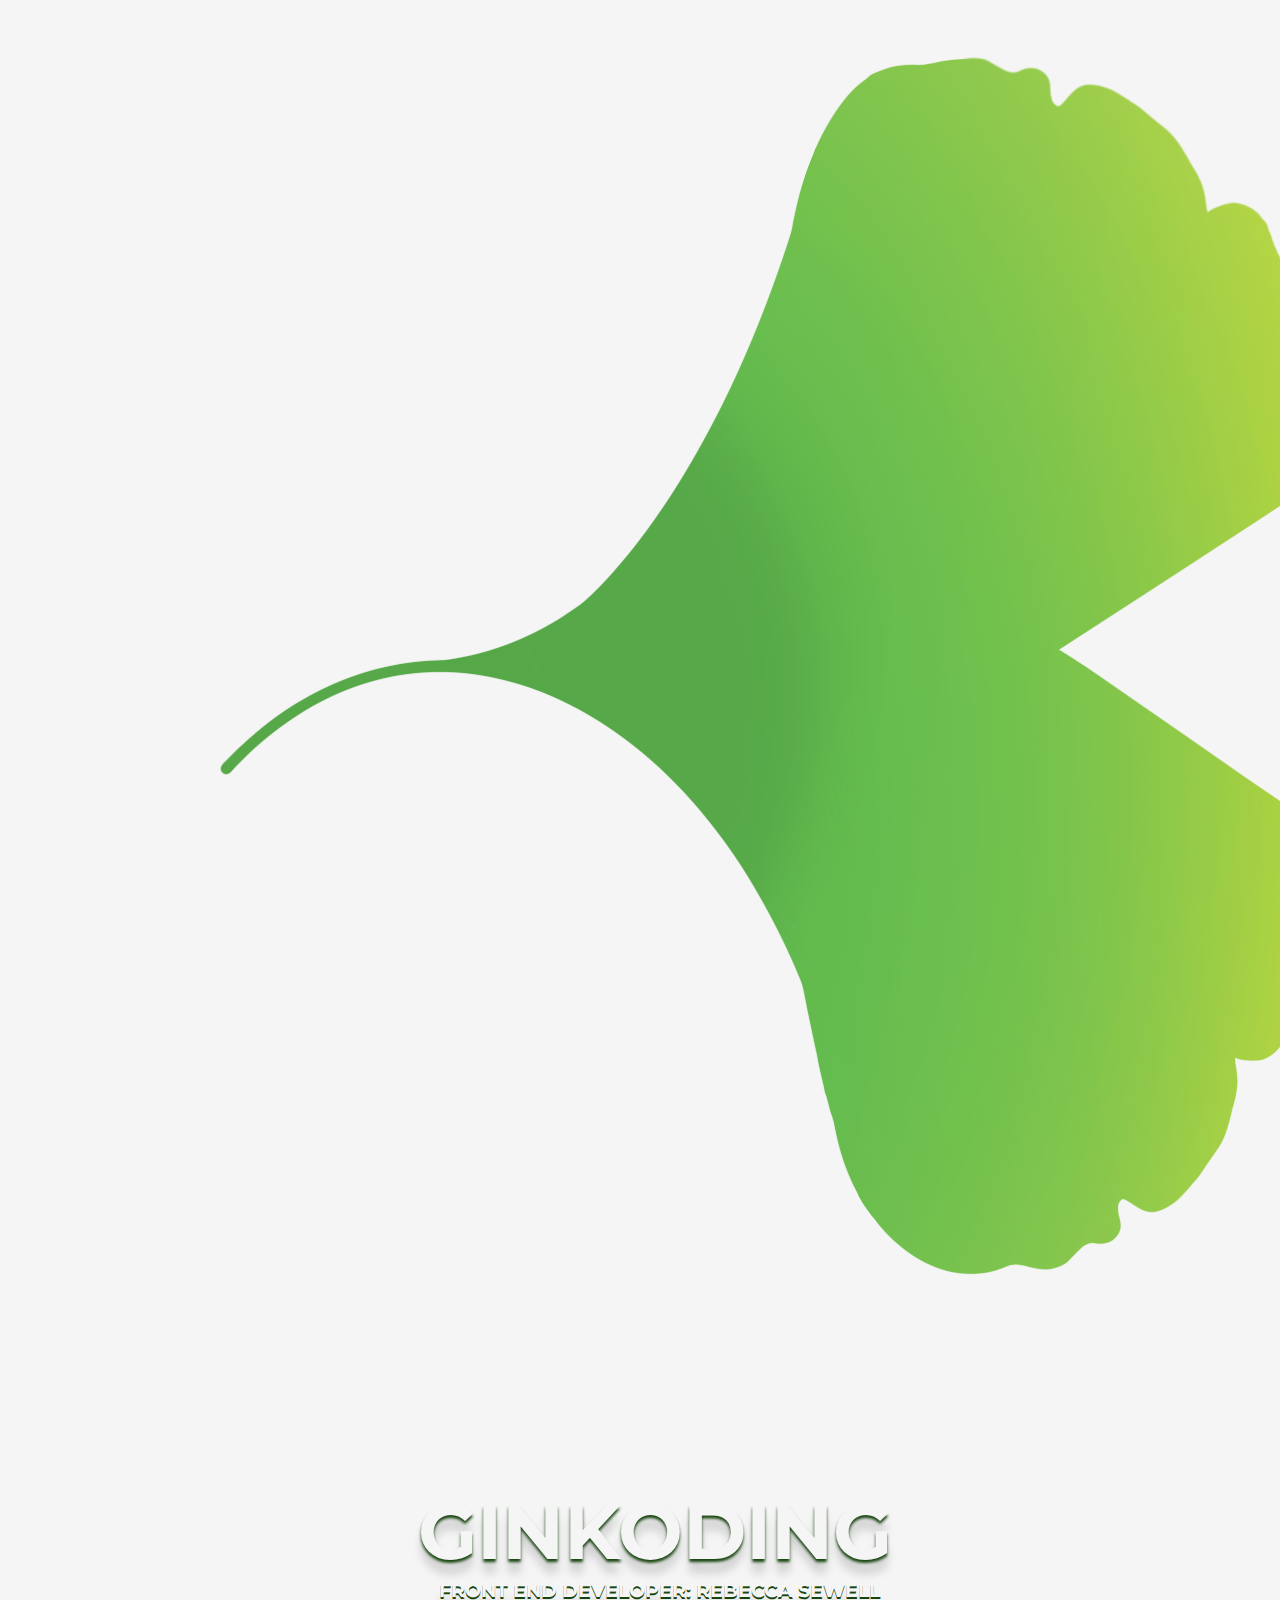
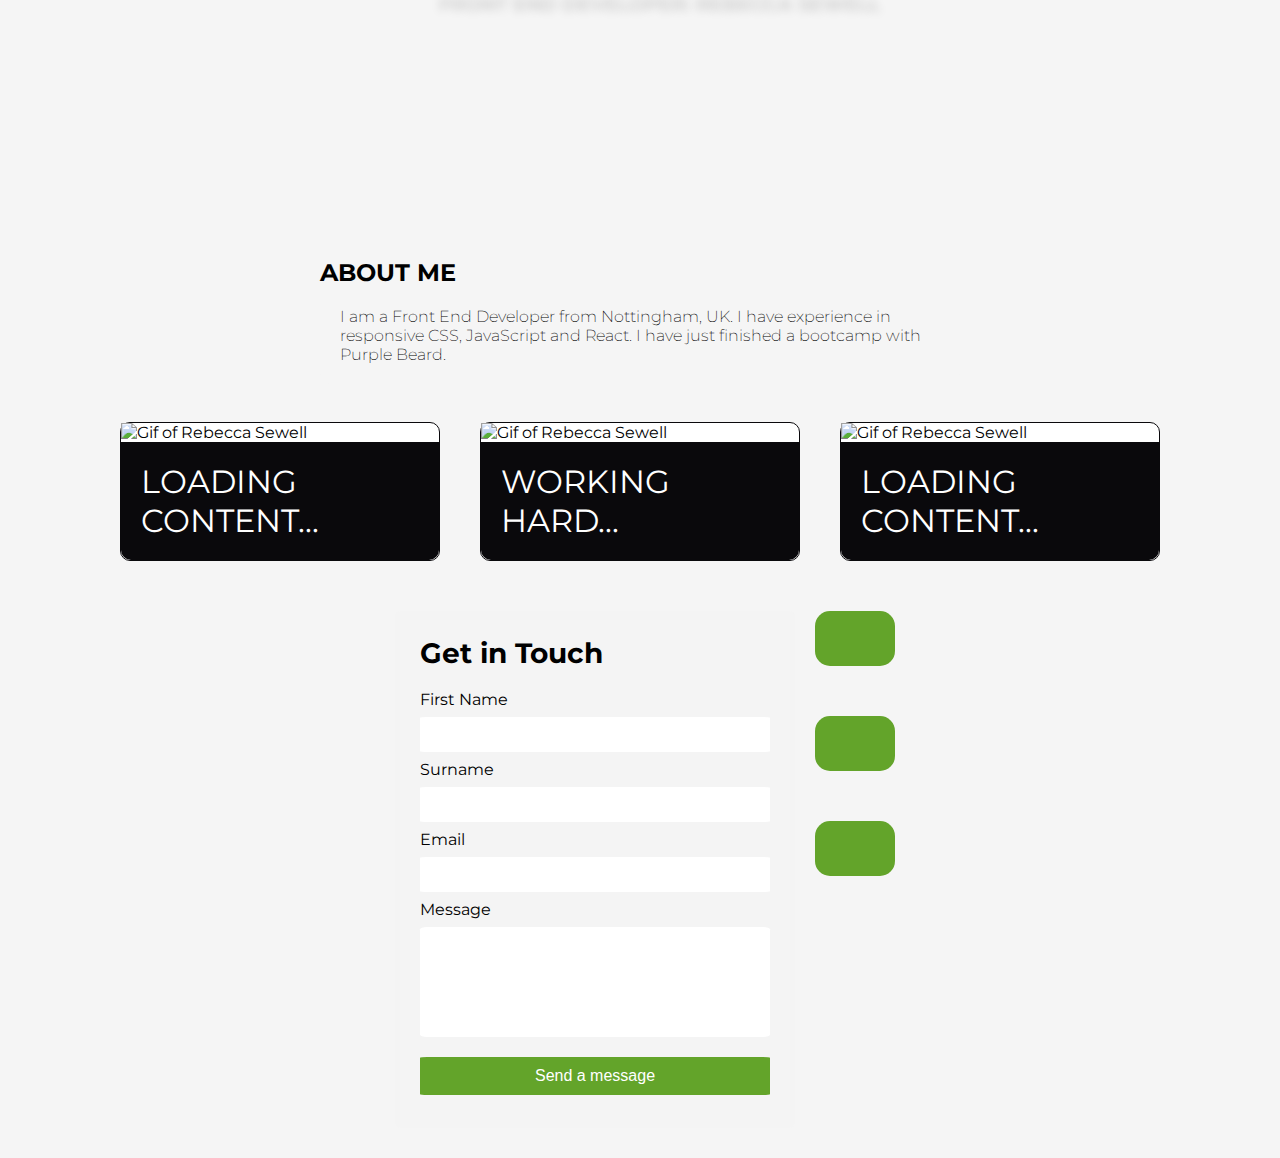
==== index.html @ ac5a0ec3 "commit" ====
<!DOCTYPE html>
<html lang="en">
<head>
    <meta charset="UTF-8">
    <meta http-equiv="X-UA-Compatible" content="IE=edge">
    <meta name="viewport" content="width=device-width, initial-scale=1.0">
    <link rel="stylesheet" type="text/css" href="style.css">
    <link rel="preconnect" href="https://fonts.googleapis.com">
<link rel="preconnect" href="https://fonts.gstatic.com" crossorigin>
<link href="https://fonts.googleapis.com/css2?family=Lato:wght@300&family=Montserrat:wght@200&display=swap" rel="stylesheet">
<link rel="stylesheet" href="https://use.fontawesome.com/releases/v5.15.4/css/all.css" integrity="sha384-DyZ88mC6Up2uqS4h/KRgHuoeGwBcD4Ng9SiP4dIRy0EXTlnuz47vAwmeGwVChigm" crossorigin="anonymous">
    <title>Rebecca Sewell Coding Portfolio</title>
</head>
<body>

    <!-- HEADER DESKTOP & MOBILE -->

<header id="titlewords">
    <img src="./IMAGES/gingko logo.png">


        <h1>GINKODING</h1>
        <h2>FRONT END DEVELOPER: REBECCA SEWELL</h2>
</header>

    <!-- ABOUT ME -->

    <section id="aboutMe">
        <h3>ABOUT ME</h3>
        <p>I am a Front End Developer from Nottingham, UK. I have experience in responsive CSS, JavaScript and React. I have just finished a bootcamp with Purple Beard. </p>
    </section>

    <!-- MAIN -->

<main>
    <section>    
        <img id="meGif" src="./IMAGES/IMG_0903.GIF" alt="Gif of Rebecca Sewell">
        <p>LOADING CONTENT...</p></section>
    <section>    
        <img id="meGif" src="./IMAGES/reading.png" alt="Gif of Rebecca Sewell">
        <p>WORKING HARD...</p></section>
    <section>   
        <img id="meGif" src="./IMAGES/IMG_0903.GIF" alt="Gif of Rebecca Sewell">
        <p>LOADING CONTENT...</p></section>
</main>





        <!-- CONTACT FORM/BUTTONS -->
<footer>
    <div class="container">
        <form id="contactForm" action="">
          <h3>Get in Touch</h3>
          <label for="firstName">First Name</label>
          <input class="input1" type="text" id="firstName" name="firstName" maxlength="100" />
          <label for="surname">Surname</label>
          <input class="input1" type="text" id="surname" name="surname" maxlength="100" />
          <label for="email">Email</label>
          <input class="input1" type="email" id="email" name="email" />
          <label for="message">Message</label>
          <textarea class="input1" name="message" rows="6" cols="30"></textarea>
          <input type="submit" value="Send a message" />
        </form>
    </div>

    <div id="buttons">
        <a class="footerbtn" href="https://github.com/ginkoding" target="_blank"><i class="fab fa-github"></i></body></html></a>
        <a class="footerbtn" href="https://www.linkedin.com/in/rebecca-sewell-723089113/" target="_blank"><i class="fab fa-linkedin"></i></a>
        <a class="footerbtn" href="https://www.instagram.com/toys.and.stories/?hl=en"target="_blank"><i class="fab fa-instagram"></i></a>
    </div>
</footer>

</body>
</html>
---- style.css ----
* {
  padding: 0px;
  margin: 0px;
  box-sizing: border-box;
}

body {
  background-color: whitesmoke;
  font-family: "Lato", sans-serif;
  font-family: "Montserrat", sans-serif;
}

/*************HEADER**********/

#title {
  width: 100%;
  background-image: url(./IMAGES/faded\ leaf.png);
  background-size: cover;
  overflow: hidden;
  color: #0a090c;
  position: absolute;
  filter: drop-shadow(0px 0px 5px #222);
}

H1 {
  font-size: 6vw;
  display: flex;
  justify-content: center;
  position: relative;
  padding: 1.9em 0 0 0.4em;
  text-shadow: 0px 3px 3px #16440e, 0px 14px 10px rgba(0, 0, 0, 0.15);
}

h2 {
  font-size: 1.5vw;
  display: flex;
  justify-content: center;
  position: relative;
  padding: 0 0 0 2em;
  text-shadow: 0px 2px 0px #16440e, 0px 14px 10px rgba(0, 0, 0, 0.15);
}

#titlewords {
  font-family: "Lato", sans-serif;
  font-family: "Montserrat", sans-serif;
  color: whitesmoke;
}

/*************ABOUT ME**********/
#aboutMe {
  width: 50vw;
  height: 400px;
  padding: 20% 0 10% 0;
  margin-left: auto;
  margin-right: auto;
}

#aboutMe h3 {
  font-size: 24px;
}

#aboutMe p {
  font-size: 16px;
  font-weight: 200;
  background-color: whitesmoke;
  color: black;
}

/*************SECTIONS DESKTOP**********/

#meGif {
  width: 100%;
}

main {
  display: flex;
  flex-wrap: wrap;
  align-content: center;
  justify-content: center;
  background-color: whitesmoke;
}

main section {
  background-color: white;
  margin: 20px;
  border: solid 1px #0a090c;
  padding: 0px;
  border-radius: 10px;
  width: 25vw;
}

section p {
  font-family: "Lato", sans-serif;
  font-family: "Montserrat", sans-serif;
  font-size: 2rem;
  display: flex;
  background-color: #0a090c;
  padding: 20px;
  border-radius: 0 0 10px 10px;
  color: white;
}

/*************SECTIONS TABLET**********/
@media only screen and (max-width: 1050px) {
  main {
    display: flex;
    flex-wrap: wrap;
    align-content: center;
    justify-content: flex-start;
    margin: 0 0 0 5vw;
  }

  main section {
    width: 40vw;
  }
}

/*************SECTIONS MOBILE**********/

@media only screen and (max-width: 450px) {
  main {
    display: flex;
    flex-wrap: wrap;
    align-content: center;
    justify-content: center;
    background-color: whitesmoke;
    margin: 0;
  }
  main section {
    width: 400px;
  }
}

/*************CONTACT FORM**********/

.container {
  width: 400px;
  background-color: rgba(243, 243, 243, 0.7);
  border-radius: 6px;
  margin: 30px 0px 30px 30px;
}

#contactForm {
  padding: 25px;
}

.container h3 {
  margin-top: 0px;
  padding: 0 0 20px 0;
  font-size: 28px;
}

input[type="submit"] {
  background-color: #63a42a;
  border: none;
  color: white;
  padding: 14px 20px;
  text-align: center;
  display: inline-block;
  font-size: 16px;
  width: 350px;
  border-radius: 5px;
  cursor: pointer;
}

input[type="submit"]:hover {
  background-color: #16440e;
  transition: 0.5s ease-in-out;
}

input[type="text"],
input[type="email"],
input[type="submit"],
textarea {
  width: 100%;
  padding: 10px 16px;
  margin: 8px 0px;
  border-radius: 2%;
  border: 0px;
  resize: none;
}

/*************BUTTONS/FOOTER DESKTOP AND TABLET**********/

footer {
  background-image: url(./IMAGES/faded\ leaf.png);
  display: flex;
  justify-content: center;
}

#buttons {
  display: flex;
  flex-direction: column;
  align-items: flex-start;
}

a {
  background-color: #63a42a;
  padding: 10px 25px;
  margin: 30px 20px 20px 20px;
  border-radius: 15px;
  color: azure;
  font-size: 2rem;

  height: 55px;
  display: flex;
  flex-direction: column;

  text-align: center;
  width: 80px;
  text-decoration: none;
}

a:hover {
  background-color: #16440e;
  transform: scale(1.1);
  transition: 0.5s ease-in-out;
  box-shadow: rgba(0, 0, 0, 0.19) 0px 10px 20px, rgba(0, 0, 0, 0.23) 0px 6px 6px;
}

a:visited {
  background-color: #16440e;
}

/***************FOOTER/CONTACT FORM PHONE ONLY*********************/
@media only screen and (max-width: 415px) {
  footer {
    display: flex;
    flex-direction: column;
  }
  .container {
    margin: 0;
    border-radius: 0;
    width: 100vw;
  }

  #buttons {
    display: flex;
    flex-direction: row;
    justify-content: center;
  }
}
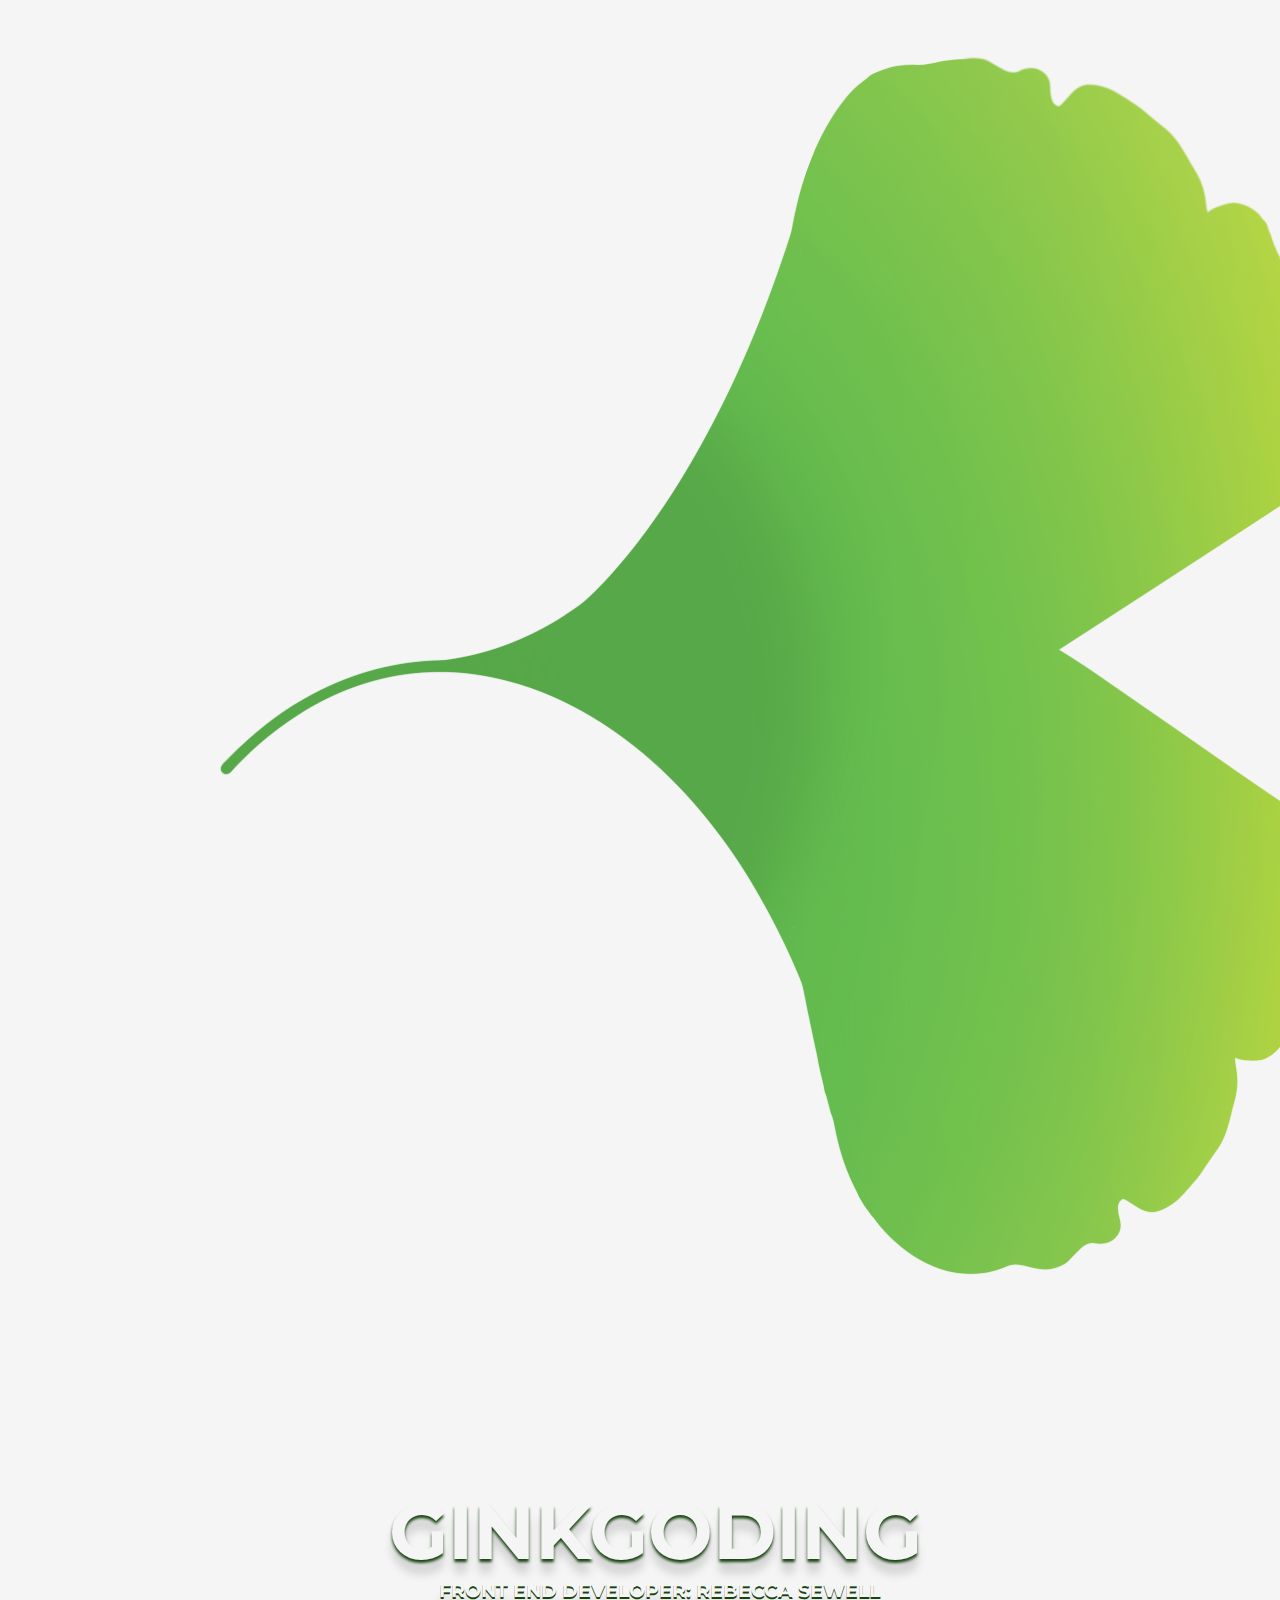
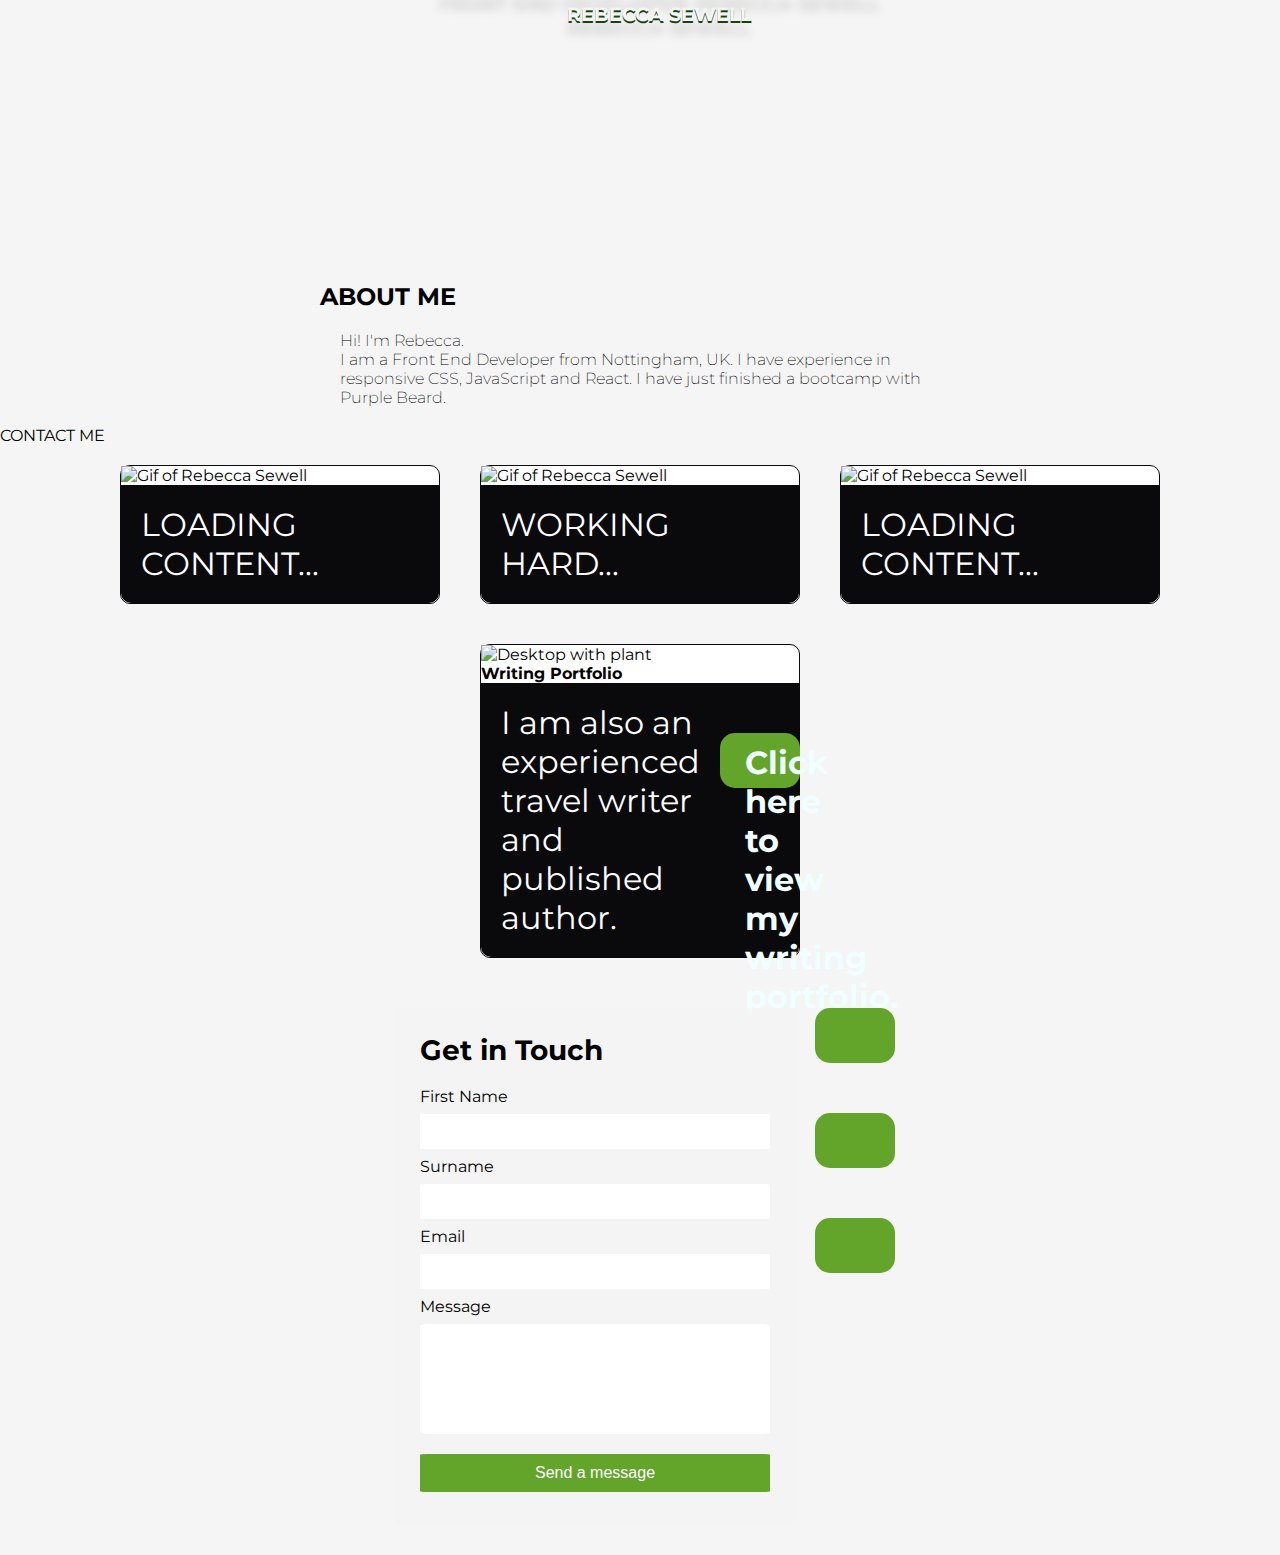
==== commit 3478e4b6: "commit" ====
--- a/index.html
+++ b/index.html
@@ -7,28 +7,50 @@
     <link rel="stylesheet" type="text/css" href="style.css">
     <link rel="preconnect" href="https://fonts.googleapis.com">
 <link rel="preconnect" href="https://fonts.gstatic.com" crossorigin>
-<link href="https://fonts.googleapis.com/css2?family=Lato:wght@300&family=Montserrat:wght@200&display=swap" rel="stylesheet">
+<link rel="preconnect" href="https://fonts.googleapis.com">
+<link rel="preconnect" href="https://fonts.gstatic.com" crossorigin>
+<link href="https://fonts.googleapis.com/css2?family=Lato:wght@300&family=Montserrat:wght@200&family=Trirong:wght@200&display=swap" rel="stylesheet">
 <link rel="stylesheet" href="https://use.fontawesome.com/releases/v5.15.4/css/all.css" integrity="sha384-DyZ88mC6Up2uqS4h/KRgHuoeGwBcD4Ng9SiP4dIRy0EXTlnuz47vAwmeGwVChigm" crossorigin="anonymous">
     <title>Rebecca Sewell Coding Portfolio</title>
 </head>
 <body>
 
-    <!-- HEADER DESKTOP & MOBILE -->
+    <!-- HEADER DESKTOP/TABLET -->
 
 <header id="titlewords">
-    <img src="./IMAGES/gingko logo.png">
+    <img src="./IMAGES/gingko logo.png" alt="Ginkgo Leaves">
 
 
-        <h1>GINKODING</h1>
-        <h2>FRONT END DEVELOPER: REBECCA SEWELL</h2>
+        <h1>GINKGODING</h1>
+        <h2 class="desktopView">FRONT END DEVELOPER: REBECCA SEWELL</h2>
+
+
+
+
+
+        <!-- HEADER MOBILE -->
+        <h2 class="mobileView">REBECCA SEWELL</h2>
+
 </header>
+
+
 
     <!-- ABOUT ME -->
 
     <section id="aboutMe">
         <h3>ABOUT ME</h3>
-        <p>I am a Front End Developer from Nottingham, UK. I have experience in responsive CSS, JavaScript and React. I have just finished a bootcamp with Purple Beard. </p>
+        <p>Hi! I'm Rebecca. <br>
+        I am a Front End Developer from Nottingham, UK. I have experience in responsive CSS, JavaScript and React. I have just finished a bootcamp with Purple Beard. </p>
+
     </section>
+    
+    <div id="contactbtn">
+        <p>CONTACT ME</p>
+    </div>
+
+
+
+
 
     <!-- MAIN -->
 
@@ -42,7 +64,13 @@
     <section>   
         <img id="meGif" src="./IMAGES/IMG_0903.GIF" alt="Gif of Rebecca Sewell">
         <p>LOADING CONTENT...</p></section>
+        <section>    
+            <img id="writerImg" src="https://images.unsplash.com/photo-1591088761584-d3f8540fc587?ixlib=rb-1.2.1&ixid=MnwxMjA3fDB8MHxwaG90by1wYWdlfHx8fGVufDB8fHx8&auto=format&fit=crop&w=1170&q=80" alt="Desktop with plant">
+            <h4>Writing Portfolio</h4>
+            <p id="writerP">I am also an experienced travel writer and published author. <a href="https://rebeccaleesewell.wixsite.com/rebeccareads" target="_blank"><b>Click here to view my writing portfolio.</b></a>
+            </p></section>
 </main>
+
 
 
 
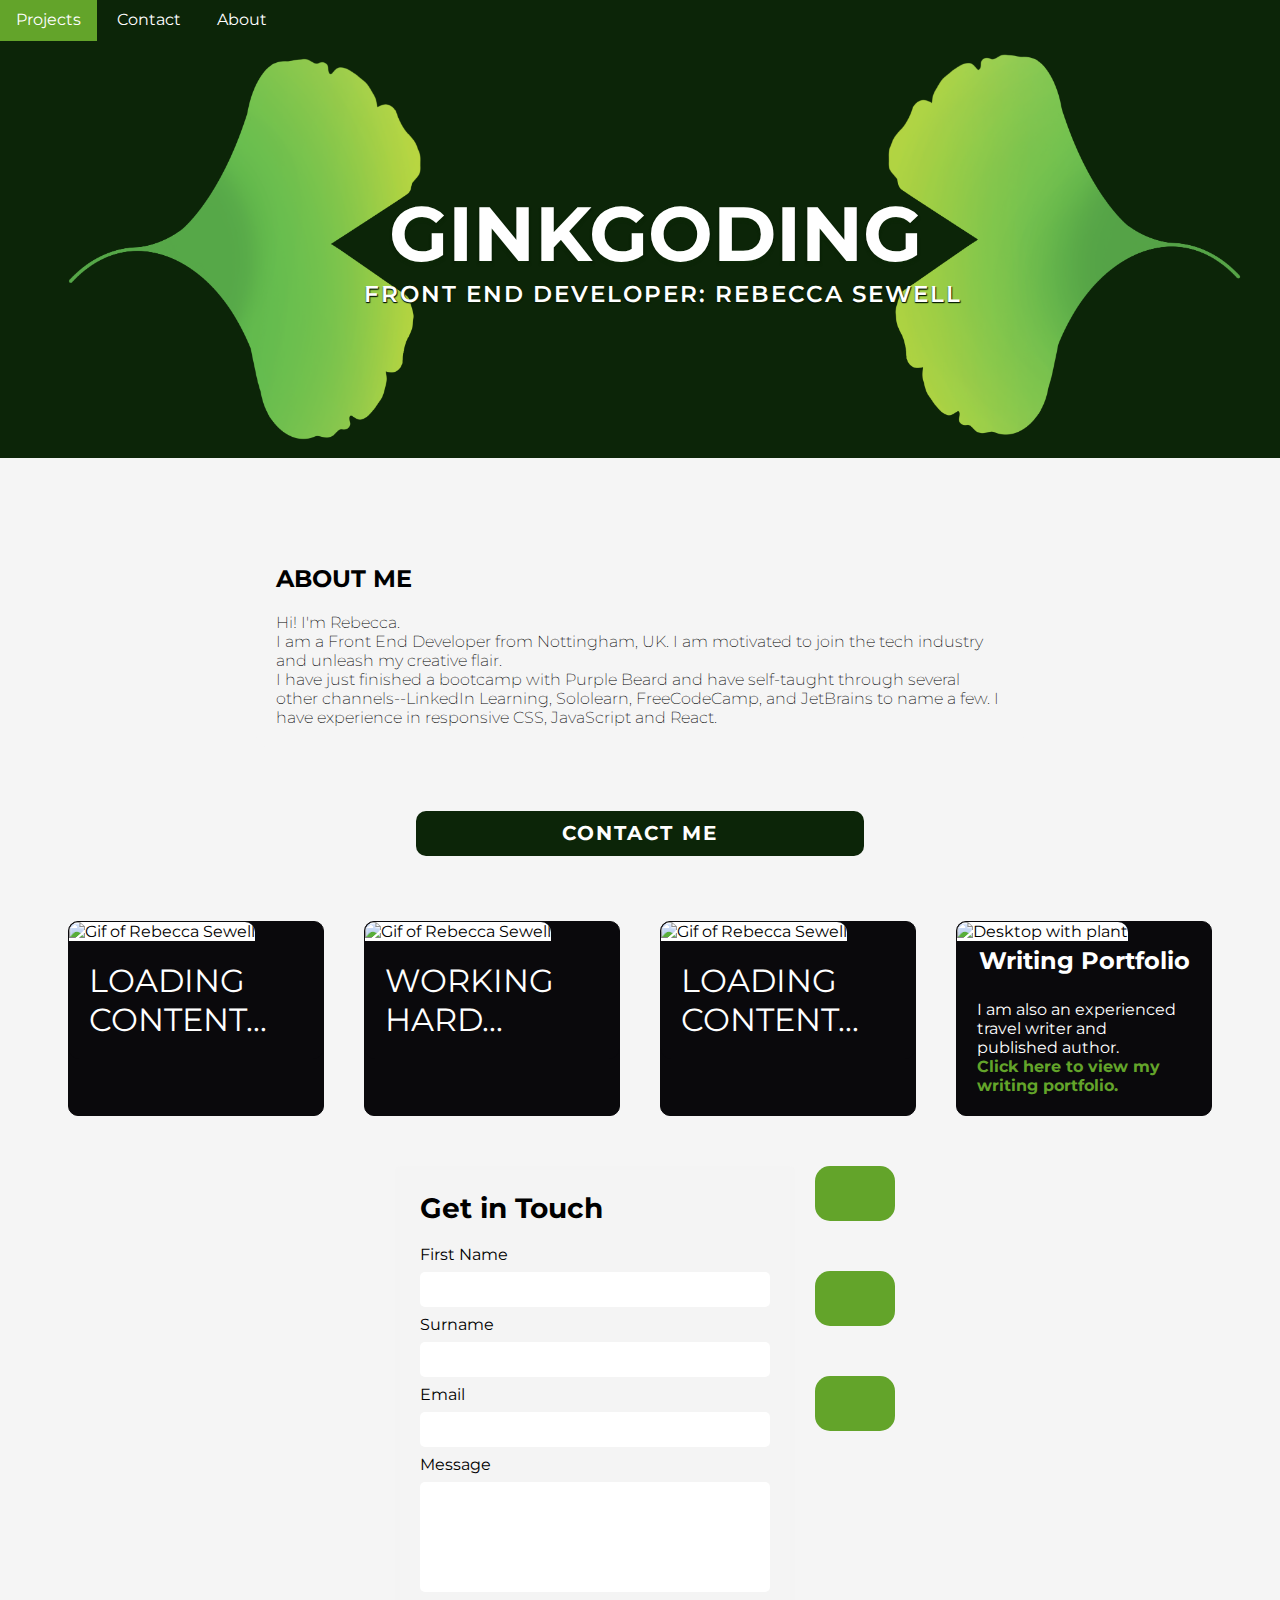
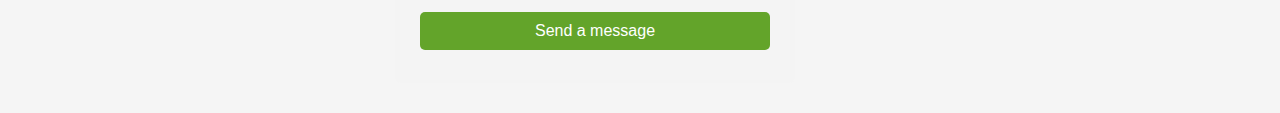
==== commit d4ae0cf4: "js addition and menu" ====
--- a/index.html
+++ b/index.html
@@ -17,6 +17,18 @@
 
     <!-- HEADER DESKTOP/TABLET -->
 
+    <!---------------NEW ADDED!!!!-->
+    <div class="topnav" id="myTopnav">
+        <a href="#meGif" class="active">Projects</a>
+        <a href="#contactForm"class="active">Contact</a>
+        <a href="#aboutMe" class="active">About</a>
+        <a href="javascript:void(0);" class="icon" onclick="myFunction()">&#9776;</a>
+      </div>
+    <!---------------NEW ADDED!!!!-->
+
+
+
+
 <header id="titlewords">
     <img src="./IMAGES/gingko logo.png" alt="Ginkgo Leaves">
 
@@ -26,10 +38,10 @@
 
 
 
+    <!-- HEADER MOBILE -->
 
+        <h2 class="mobileView">REBECCA SEWELL</h2>
 
-        <!-- HEADER MOBILE -->
-        <h2 class="mobileView">REBECCA SEWELL</h2>
 
 </header>
 
@@ -40,13 +52,16 @@
     <section id="aboutMe">
         <h3>ABOUT ME</h3>
         <p>Hi! I'm Rebecca. <br>
-        I am a Front End Developer from Nottingham, UK. I have experience in responsive CSS, JavaScript and React. I have just finished a bootcamp with Purple Beard. </p>
+        I am a Front End Developer from Nottingham, UK. I am motivated to join the tech industry and unleash my creative flair. <br>
+        I have just finished a bootcamp with Purple Beard and have self-taught through several other channels--LinkedIn Learning, Sololearn, FreeCodeCamp, and JetBrains to name a few. I have experience in responsive CSS, JavaScript and React.  
+    </p>
+    </section>
 
-    </section>
-    
     <div id="contactbtn">
         <p>CONTACT ME</p>
     </div>
+
+    
 
 
 
@@ -100,5 +115,6 @@
     </div>
 </footer>
 
+<script src="./app.js"></script>
 </body>
 </html>--- a/style.css
+++ b/style.css
@@ -10,16 +10,92 @@
   font-family: "Montserrat", sans-serif;
 }
 
-/*************HEADER**********/
-
-#title {
+/*************HEADER***********/
+
+.mobileView {
+  display: none;
+}
+
+/* .sticky {
+  position: fixed;
+  top: 0;
+  width: 100%;
+}
+
+.sticky + #titlewords {
+  padding-top: 41px;
+} */
+
+.topnav {
+  background-color: #0c2508;
+  min-height: 41px;
+}
+
+.topnav a {
+  display: inline-block;
+  color: white;
+  text-align: center;
+  padding: 10px 16px;
+  text-decoration: none;
+  font-size: 16px;
+}
+
+.active {
+  background-color: #0c2508;
+  color: white;
+  min-height: 41px;
+}
+
+.topnav .icon {
+  display: none;
+}
+
+.topnav a:hover {
+  background-color: #63a42a;
+  color: white;
+  transition: 2s;
+}
+
+@media screen and (max-width: 650px) {
+  .topnav .active {
+    display: none;
+  }
+  .topnav a.icon {
+    float: right;
+    display: inline;
+  }
+
+  .topnav.responsive {
+    position: relative;
+  }
+  .topnav.responsive .icon {
+    position: absolute;
+    right: 0;
+    top: 0;
+  }
+  .topnav.responsive a {
+    float: none;
+    display: block;
+    text-align: left;
+  }
+  .topnav.responsive {
+    float: none;
+  }
+
+  .topnav.responsive {
+    display: block;
+    width: 100%;
+    text-align: left;
+  }
+}
+
+header img {
   width: 100%;
   background-image: url(./IMAGES/faded\ leaf.png);
+  background-color: #0c2508;
   background-size: cover;
-  overflow: hidden;
   color: #0a090c;
   position: absolute;
-  filter: drop-shadow(0px 0px 5px #222);
 }
 
 H1 {
@@ -28,47 +104,113 @@
   justify-content: center;
   position: relative;
   padding: 1.9em 0 0 0.4em;
-  text-shadow: 0px 3px 3px #16440e, 0px 14px 10px rgba(0, 0, 0, 0.15);
+  text-shadow: 0px 3px 3px #0e2c09, 0px 2px 2px rgba(0, 0, 0, 1);
 }
 
 h2 {
-  font-size: 1.5vw;
+  font-size: 1.8vw;
+  font-weight: 600;
+  letter-spacing: 2px;
   display: flex;
   justify-content: center;
   position: relative;
   padding: 0 0 0 2em;
-  text-shadow: 0px 2px 0px #16440e, 0px 14px 10px rgba(0, 0, 0, 0.15);
+  text-shadow: 1px 1px 1px #0c2508, 0px 1px 1px rgba(0, 0, 0, 1);
 }
 
 #titlewords {
+  color: white;
+}
+
+/*************ABOUT ME**********/
+
+#aboutMe {
+  width: 60vw;
+  margin-top: 20%;
+  margin-bottom: 5%;
+  margin-left: auto;
+  margin-right: auto;
+}
+
+#aboutMe h3 {
+  font-size: 24px;
+  margin-left: 20px;
   font-family: "Lato", sans-serif;
   font-family: "Montserrat", sans-serif;
-  color: whitesmoke;
-}
-
-/*************ABOUT ME**********/
-#aboutMe {
-  width: 50vw;
-  height: 400px;
-  padding: 20% 0 10% 0;
-  margin-left: auto;
-  margin-right: auto;
-}
-
-#aboutMe h3 {
-  font-size: 24px;
 }
 
 #aboutMe p {
   font-size: 16px;
   font-weight: 200;
+  margin-bottom: 5%;
   background-color: whitesmoke;
   color: black;
 }
 
+#contactbtn {
+  background-color: #0c2508;
+  color: white;
+  width: 35vw;
+  height: 5vh;
+  border-radius: 10px;
+  margin-left: auto;
+  margin-right: auto;
+  margin-bottom: 5vh;
+  margin-top: 5vh;
+  display: flex;
+  justify-content: center;
+  align-items: center;
+  cursor: pointer;
+}
+
+#contactbtn:hover {
+  background-color: #63a42a;
+  box-shadow: rgba(0, 0, 0, 0.19) 0px 10px 20px, rgba(0, 0, 0, 0.23) 0px 6px 6px;
+  transition: 0.3s ease-in-out;
+}
+
+#contactbtn p {
+  font-size: 20px;
+  font-weight: bold;
+  letter-spacing: 2px;
+}
+
+/*************ABOUT ME MOBILE**********/
+
+@media only screen and (max-width: 650px) {
+  #aboutMe {
+    width: 60vw;
+    margin-top: 20%;
+    margin-bottom: 5%;
+    margin-left: auto;
+    margin-right: auto;
+  }
+
+  #aboutMe {
+    margin-left: 10vw;
+    margin-right: 5vw;
+  }
+
+  #aboutMe p {
+    width: 80vw;
+  }
+
+  #contactbtn {
+    width: 200px;
+    margin-top: 50px;
+  }
+}
+
 /*************SECTIONS DESKTOP**********/
 
 #meGif {
+  width: 100%;
+  background-color: white;
+  border-radius: 10px 10px 0 0;
+}
+#writerImg {
+  background-color: white;
+  border-radius: 10px 10px 0 0;
   width: 100%;
 }
 
@@ -84,9 +226,10 @@
   background-color: white;
   margin: 20px;
   border: solid 1px #0a090c;
+  background-color: #0a090c;
   padding: 0px;
   border-radius: 10px;
-  width: 25vw;
+  width: 20vw;
 }
 
 section p {
@@ -98,6 +241,36 @@
   padding: 20px;
   border-radius: 0 0 10px 10px;
   color: white;
+}
+
+section h4 {
+  display: flex;
+  flex-wrap: wrap;
+  justify-content: center;
+  font-size: 1.5rem;
+  padding: 5px;
+  color: white;
+}
+
+main section a {
+  color: #63a42a;
+  text-decoration: none;
+}
+
+main section a:hover {
+  color: #16440e;
+  text-decoration: none;
+  transition: 0.3s ease-in-out;
+}
+
+#writerP {
+  font-size: 1rem;
+  display: flex;
+  flex-direction: column;
+}
+
+#writerP a {
+  width: fit-content;
 }
 
 /*************SECTIONS TABLET**********/
@@ -115,9 +288,9 @@
   }
 }
 
-/*************SECTIONS MOBILE**********/
-
-@media only screen and (max-width: 450px) {
+/*************HEADER/SECTIONS MOBILE**********/
+
+@media only screen and (max-width: 650px) {
   main {
     display: flex;
     flex-wrap: wrap;
@@ -129,6 +302,22 @@
   main section {
     width: 400px;
   }
+
+  .desktopView {
+    display: none;
+  }
+
+  h1 {
+    font-size: 5.6vw;
+    padding: 2.2em 0 0 0.4em;
+  }
+
+  .mobileView {
+    display: flex;
+    font-size: 2.7vw;
+    padding: 0 0 0 1em;
+    margin: 0 0 4em 0;
+  }
 }
 
 /*************CONTACT FORM**********/
@@ -175,7 +364,7 @@
   width: 100%;
   padding: 10px 16px;
   margin: 8px 0px;
-  border-radius: 2%;
+  border-radius: 5px;
   border: 0px;
   resize: none;
 }
@@ -194,7 +383,7 @@
   align-items: flex-start;
 }
 
-a {
+.footerbtn {
   background-color: #63a42a;
   padding: 10px 25px;
   margin: 30px 20px 20px 20px;
@@ -211,14 +400,14 @@
   text-decoration: none;
 }
 
-a:hover {
+.footerbtn:hover {
   background-color: #16440e;
   transform: scale(1.1);
   transition: 0.5s ease-in-out;
   box-shadow: rgba(0, 0, 0, 0.19) 0px 10px 20px, rgba(0, 0, 0, 0.23) 0px 6px 6px;
 }
 
-a:visited {
+.footerbtn:visited {
   background-color: #16440e;
 }
 
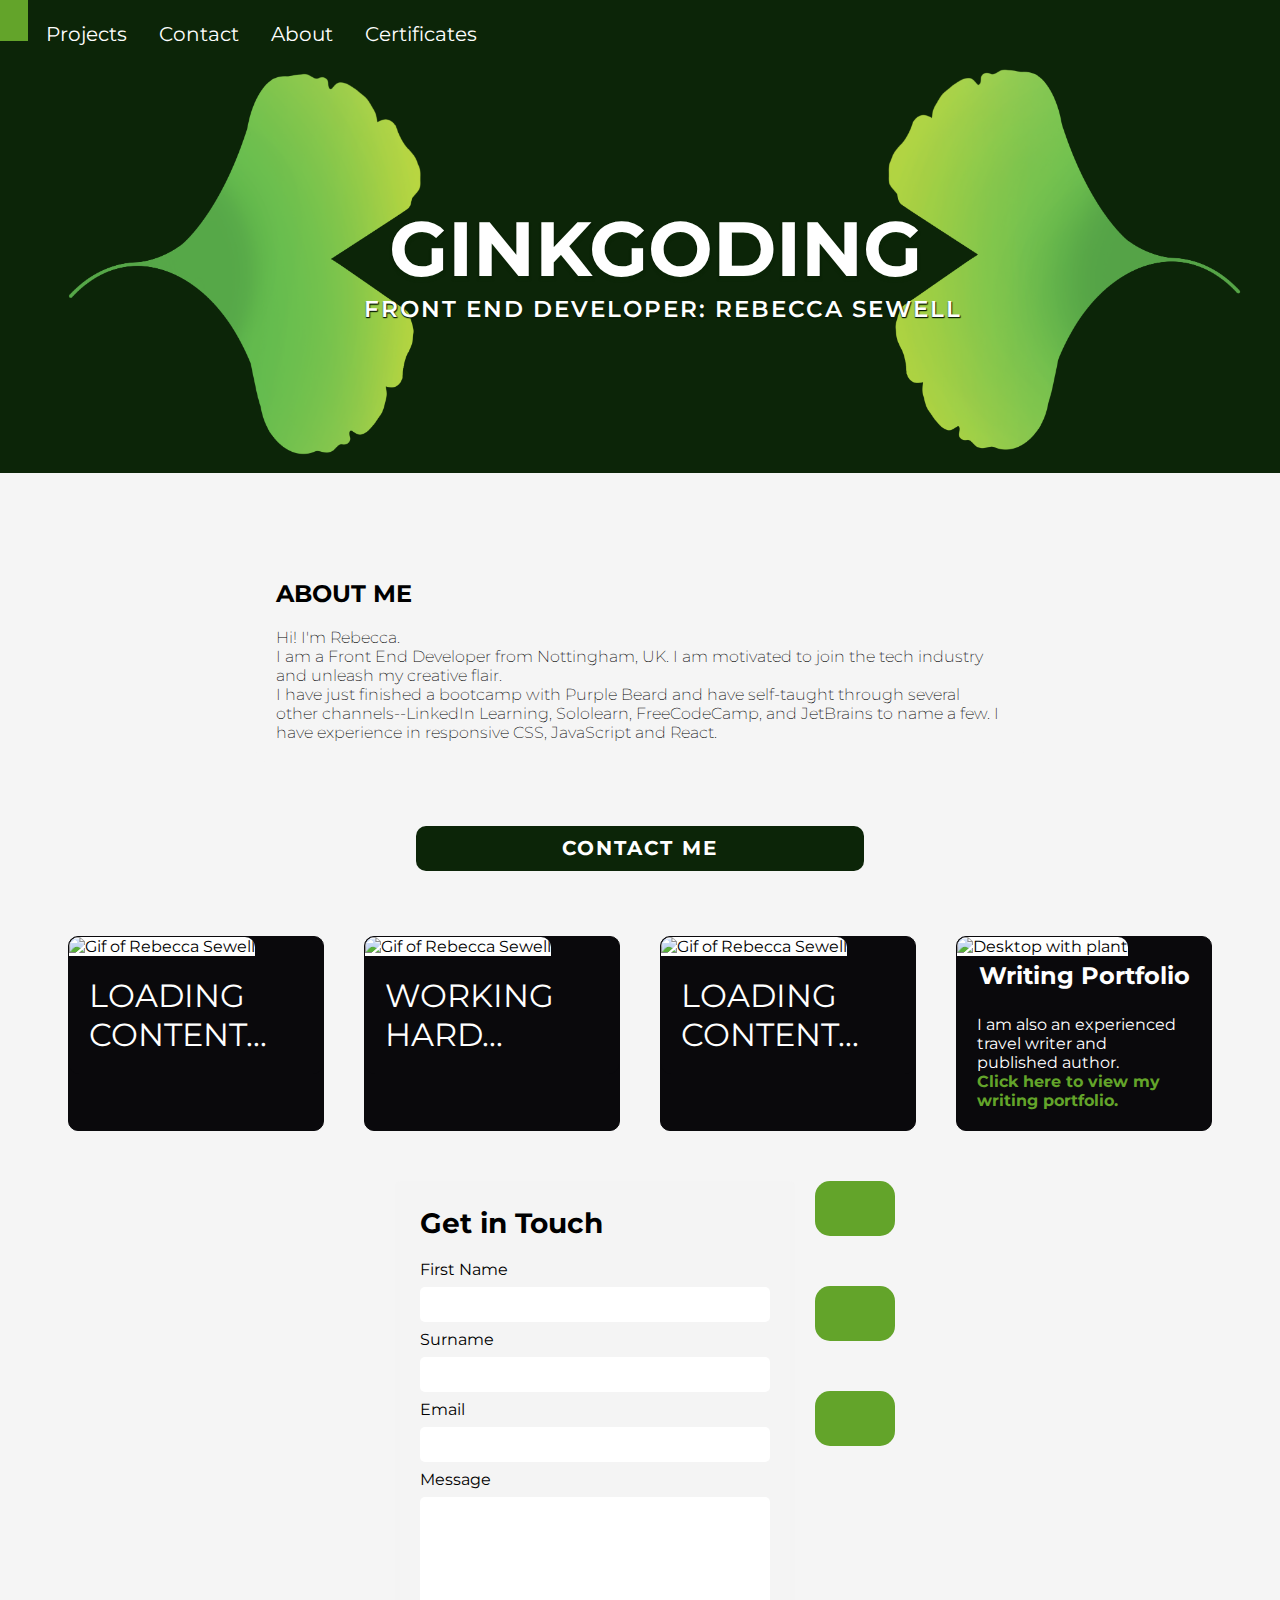
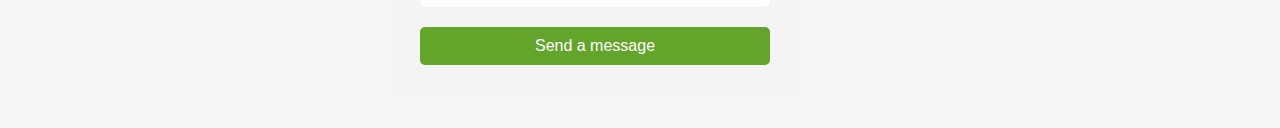
==== commit b2fb07e4: "added cert page" ====
--- a/index.html
+++ b/index.html
@@ -17,16 +17,20 @@
 
     <!-- HEADER DESKTOP/TABLET -->
 
-    <!---------------NEW ADDED!!!!-->
-    <div class="topnav" id="myTopnav">
-        <a href="#meGif" class="active">Projects</a>
-        <a href="#contactForm"class="active">Contact</a>
-        <a href="#aboutMe" class="active">About</a>
+    <!---------------NAVBAR!!!!-->
+    <nav class="topnav" id="myTopnav">
+        <a class="active" href="#titlewords"><i class="fas fa-leaf"></i></i></a>
+        <a href="#meGif" class="hidden">Projects</a>
+        <a href="#contactForm" class="hidden">Contact</a>
+        <a href="#aboutMe" class="hidden">About</a>
+        <a href="./certificates.html" class="hidden">Certificates</a>
         <a href="javascript:void(0);" class="icon" onclick="myFunction()">&#9776;</a>
-      </div>
-    <!---------------NEW ADDED!!!!-->
+      </nav>
 
 
+
+
+    <!------------TITLE IMAGE!-->
 
 
 <header id="titlewords">
@@ -71,13 +75,13 @@
 
 <main>
     <section>    
-        <img id="meGif" src="./IMAGES/IMG_0903.GIF" alt="Gif of Rebecca Sewell">
+        <img id="projects" src="./IMAGES/IMG_0903.GIF" alt="Gif of Rebecca Sewell">
         <p>LOADING CONTENT...</p></section>
     <section>    
-        <img id="meGif" src="./IMAGES/reading.png" alt="Gif of Rebecca Sewell">
+        <img id="projects" src="./IMAGES/reading.png" alt="Gif of Rebecca Sewell">
         <p>WORKING HARD...</p></section>
     <section>   
-        <img id="meGif" src="./IMAGES/IMG_0903.GIF" alt="Gif of Rebecca Sewell">
+        <img id="projects" src="./IMAGES/IMG_0903.GIF" alt="Gif of Rebecca Sewell">
         <p>LOADING CONTENT...</p></section>
         <section>    
             <img id="writerImg" src="https://images.unsplash.com/photo-1591088761584-d3f8540fc587?ixlib=rb-1.2.1&ixid=MnwxMjA3fDB8MHxwaG90by1wYWdlfHx8fGVufDB8fHx8&auto=format&fit=crop&w=1170&q=80" alt="Desktop with plant">
--- a/style.css
+++ b/style.css
@@ -16,28 +16,26 @@
   display: none;
 }
 
-/* .sticky {
-  position: fixed;
-  top: 0;
-  width: 100%;
-}
-
-.sticky + #titlewords {
-  padding-top: 41px;
-} */
-
 .topnav {
   background-color: #0c2508;
   min-height: 41px;
+  top: 0;
+  position: -webkit-sticky;
+  position: sticky;
+  z-index: 1;
 }
 
 .topnav a {
   display: inline-block;
   color: white;
   text-align: center;
-  padding: 10px 16px;
+  padding: 7px 14px;
   text-decoration: none;
-  font-size: 16px;
+  font-size: 20px;
+}
+
+.topnav .hidden {
+  padding: 10px 14px;
 }
 
 .active {
@@ -46,18 +44,29 @@
   min-height: 41px;
 }
 
+.topnav a.active {
+  background-color: #0c2508;
+  color: white;
+}
+
 .topnav .icon {
   display: none;
 }
 
+.topnav .active,
+.topnav .hidden:hover {
+  padding: 9px 14px;
+}
+
 .topnav a:hover {
   background-color: #63a42a;
   color: white;
+  font-weight: 700;
   transition: 2s;
 }
 
 @media screen and (max-width: 650px) {
-  .topnav .active {
+  .topnav .hidden {
     display: none;
   }
   .topnav a.icon {
@@ -77,9 +86,13 @@
     float: none;
     display: block;
     text-align: left;
+    font-size: 20px;
   }
   .topnav.responsive {
     float: none;
+    top: 0;
+    position: -webkit-sticky;
+    position: sticky;
   }
 
   .topnav.responsive {
@@ -103,6 +116,7 @@
   display: flex;
   justify-content: center;
   position: relative;
+  margin: 0;
   padding: 1.9em 0 0 0.4em;
   text-shadow: 0px 3px 3px #0e2c09, 0px 2px 2px rgba(0, 0, 0, 1);
 }
@@ -203,7 +217,7 @@
 
 /*************SECTIONS DESKTOP**********/
 
-#meGif {
+#projects {
   width: 100%;
   background-color: white;
   border-radius: 10px 10px 0 0;
@@ -369,6 +383,80 @@
   resize: none;
 }
 
+/**************CERT PAGE***************/
+
+.certImg {
+  display: flex;
+  flex-wrap: wrap;
+  flex-direction: row;
+  align-items: center;
+  justify-content: space-evenly;
+
+  transform: scale(1);
+  transition: transform 0.5s;
+}
+
+.certImg img {
+  width: 45vw;
+  min-width: 450px;
+  background-color: white;
+  border-radius: 4px;
+  padding: 20px;
+  margin: 40px 25px;
+}
+
+.certl,
+certr {
+  z-index: 0;
+  transform: scale(1);
+  transition: transform 0.5s;
+}
+
+.certl:hover {
+  z-index: 2;
+  transform: scale(1.2);
+  transition: transform 0.5s ease-in-out;
+  transform-origin: top left;
+  box-shadow: rgba(0, 0, 0, 0.19) 0px 10px 20px, rgba(0, 0, 0, 0.23) 0px 6px 6px;
+}
+
+.certr:hover {
+  z-index: 2;
+  transform: scale(1.2);
+  transition: transform 0.5s ease-in-out;
+  transform-origin: top right;
+  box-shadow: rgba(0, 0, 0, 0.19) 0px 10px 20px, rgba(0, 0, 0, 0.23) 0px 6px 6px;
+}
+
+#certTitle {
+  font-size: 3rem;
+  margin: 20% 0 2% 0;
+  padding: 0;
+}
+
+@media only screen and (max-width: 1170px) {
+  .certl:hover {
+    transform-origin: center;
+  }
+  .certr:hover {
+    transform-origin: center;
+  }
+}
+
+@media only screen and (max-width: 650px) {
+  .certImg img {
+    width: 90vw;
+    min-width: 280px;
+    margin: 30px 20px;
+    transform: none !important;
+  }
+
+  #certTitle {
+    padding: 30px;
+    font-size: 2rem;
+  }
+}
+
 /*************BUTTONS/FOOTER DESKTOP AND TABLET**********/
 
 footer {
